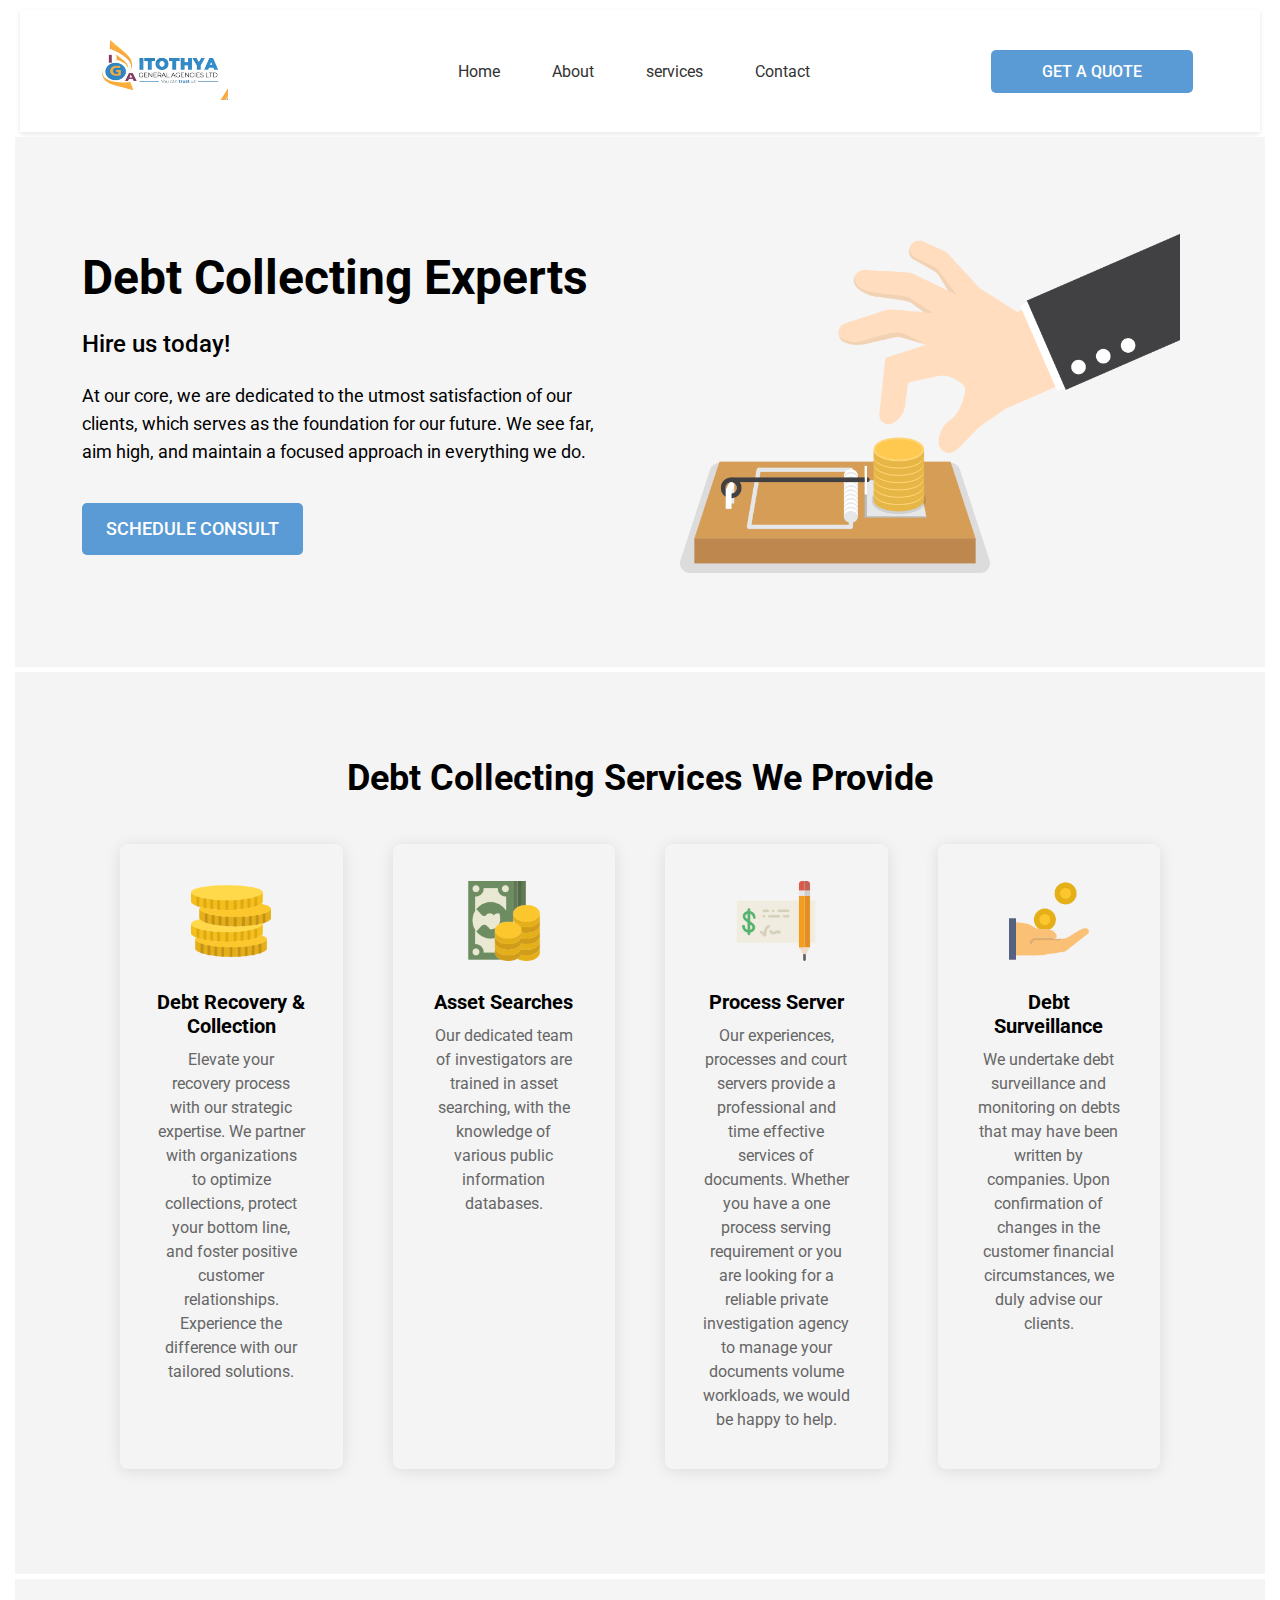
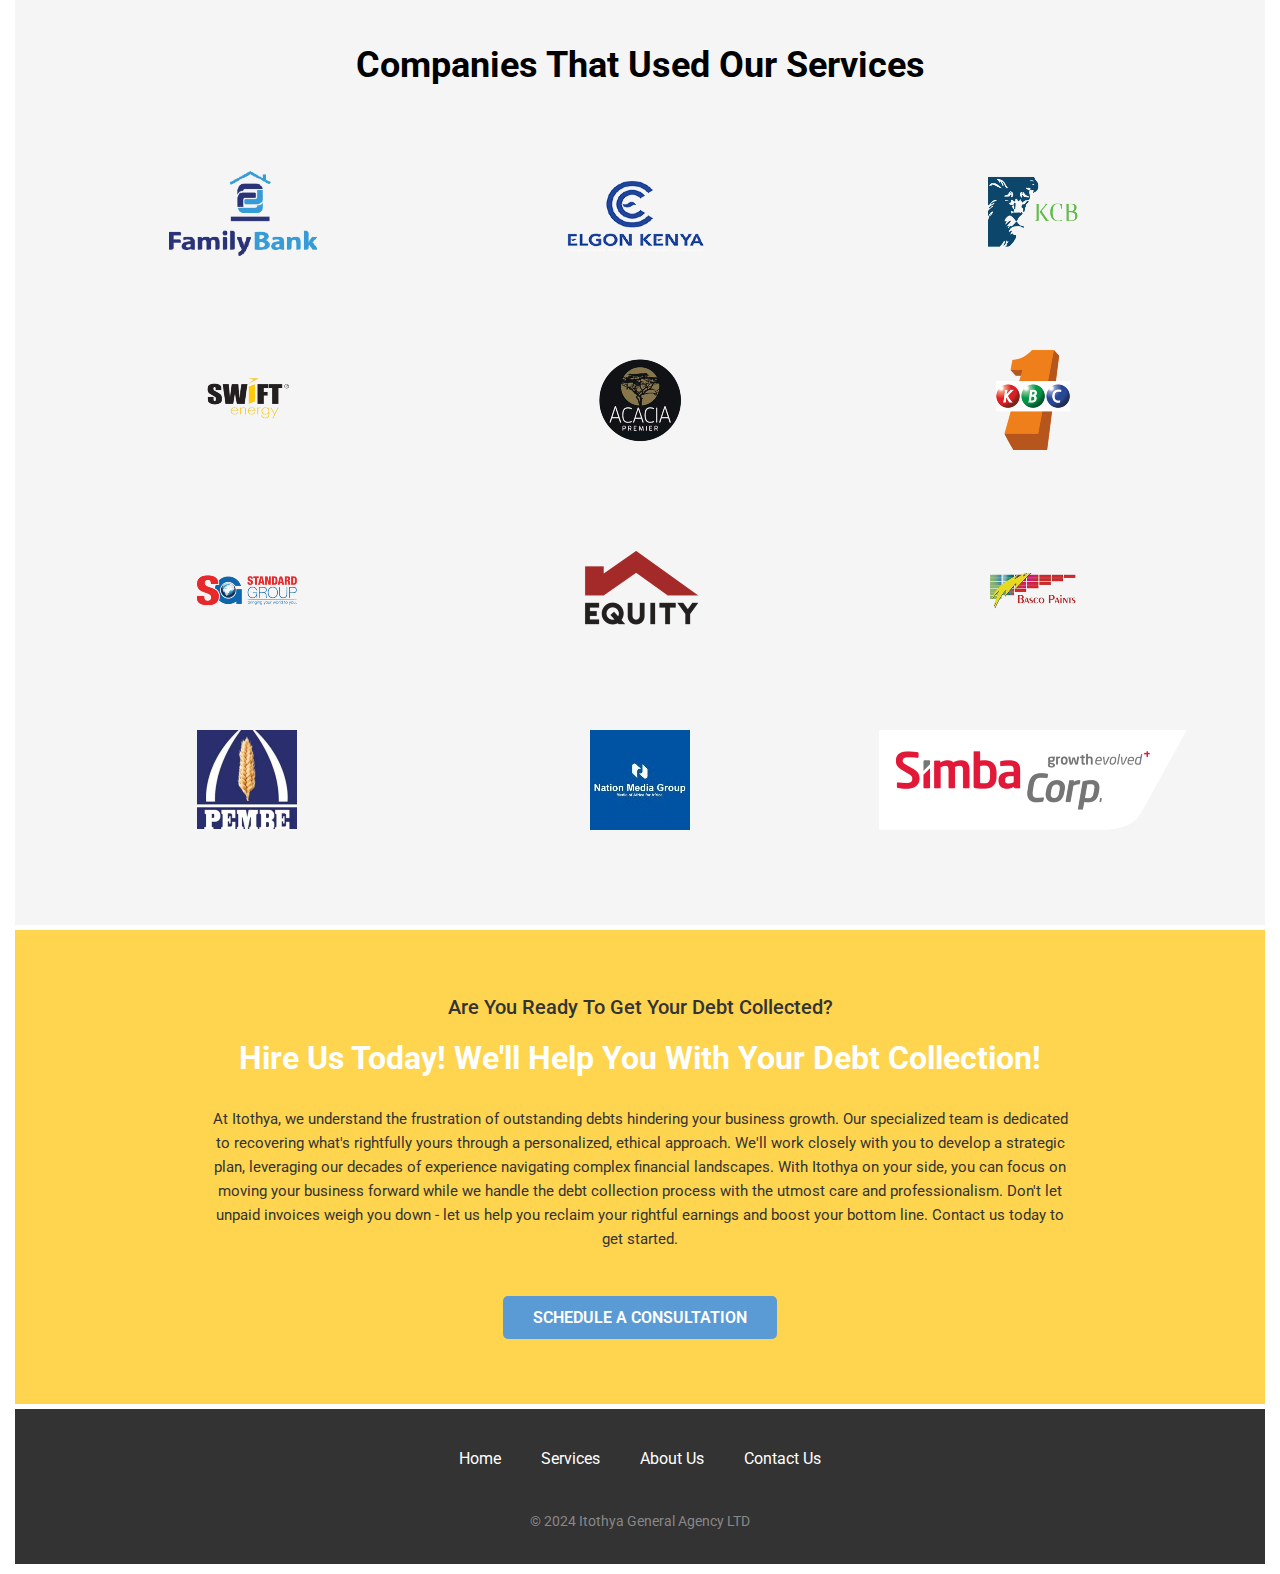
==== index.html @ 62793f1a "initial commit" ====
<!DOCTYPE html>
<html>
    <head>
        <meta charset="utf-8">
        <meta http-equiv="X-UA-Compatible" content="IE=edge">
        <title></title>
        <meta name="description" content="">
        <meta name="viewport" content="width=device-width, initial-scale=1">
        <link rel="stylesheet" href="./css/style.css">
        <link rel="preconnect" href="https://fonts.googleapis.com">
        <link rel="preconnect" href="https://fonts.gstatic.com" crossorigin>
        <link href="https://fonts.googleapis.com/css2?family=Roboto:ital,wght@0,100;0,300;0,400;0,500;0,700;0,900;1,100;1,300;1,400;1,500;1,700;1,900&display=swap" rel="stylesheet">
    </head>
    <body>
        <!-- Header section -->
         
         <header>
            <nav class="navbar">
                <div class="logo">
                    <a href="index.html">
                        <img src="./images/Itothyalogologo_2.png" alt="logo">
                    </a>
                </div>
                <ul class="nav-links">
                    <li><a href="/index.html">Home</a></li>
                    <li><a href="/about.html">About</a></li>
                    <li><a href="/services.html">services</a></li>
                    <li><a href="/contact.html">Contact</a></li>
                </ul>
                <div class="cta-button">
                    <a href="/contact.html" class="get-quote">Get A Quote</a>
                </div>
            </nav>
         </header>

        <!-- Hero section -->
        <section class="hero">
            <div class="hero-content">
                <div class="hero-text">
                    <h2>Debt Collecting Experts</h2>
                    <h5>Hire us today!</h5>
                    <p>At our core, we are dedicated to the utmost satisfaction of our clients, which serves as the foundation for our future. We see far, aim high, and maintain a focused approach in everything we do.</p>
                    <button class="hero-btn">SCHEDULE CONSULT</button>
                </div>
                <div class="hero-image">
                    <img src="./images/debt-collection-bg.png" alt="Debt Collection">
                </div>
            </div>
        </section>

        <!-- services section -->
        <section class="debt-collecting-services">
            <h2>Debt Collecting Services We Provide</h2>
            <div class="service-grid">
              <div class="service-item">
                <img src="./images/001-coins.png" alt="Coins">
                <h3>Debt Recovery & Collection</h3>
                <p>Elevate your recovery process with our strategic expertise. We partner with organizations to optimize collections, protect your bottom line, and foster positive customer relationships. Experience the difference with our tailored solutions.</p>
              </div>
              <div class="service-item">
                <img src="./images/002-change.png" alt="Money">
                <h3>Asset Searches</h3>
                <p>Our dedicated team of investigators are trained in asset searching, with the knowledge of various public information databases.</p>
              </div>
              <div class="service-item">
                <img src="./images/003-check.png" alt="Check">
                <h3>Process Server</h3>
                <p>Our experiences, processes and court servers provide a professional and time effective services of documents. Whether you have a one process serving requirement or you are looking for a reliable private investigation agency to manage your documents volume workloads, we would be happy to help.</p>
              </div>
              <div class="service-item">
                <img src="./images/004-get-money.png" alt="Hand">
                <h3>Debt Surveillance</h3>
                <p>We undertake debt surveillance and monitoring on debts that may have been written by companies. Upon confirmation of changes in the customer financial circumstances, we duly advise our clients.</p>
              </div>
            </div>
          </section>

        <!-- clientelle section -->
        <section class="companies-section">
            <div class="container">
                <h2>Companies That Used Our Services</h2>
                <div class="company-logos">
                    <!-- Row 1 -->
                    <div class="logo-item">
                        <img src="./images/Samily Bank logo.png" alt="Chanel">
                    </div>
                    <div class="logo-item">
                        <img src="./images/Elgon-web-Logo.png" alt="Disney">
                    </div>
                    <div class="logo-item">
                        <img src="./images/ke-kcb-logo-min.png" alt="Gillette">
                    </div>
                    <div class="logo-item">
                        <img src="./images/solarEnergy.png" alt="Ray-Ban">
                    </div>
                    <div class="logo-item">
                        <img src="./images/Acacia-Premier-removebg-preview.png" alt="Chanel">
                    </div>
                    <div class="logo-item">
                        <img src="./images/KBC_Channel_1-logo-EDCE34B46F-seeklogo.com.png" alt="Gillette">
                    </div>
                    <!-- Row 2 -->
                    <div class="logo-item">
                        <img src="./images/Standard Media Group.png" alt="Nike">
                    </div>
                    <div class="logo-item">
                        <img src="./images/Equity_Group_Logo.png" alt="Adidas">
                    </div>
                    <div class="logo-item">
                        <img src="./images/BascoPaintsLogo-removebg-preview.png" alt="Apple">
                    </div>
                    <div class="logo-item">
                        <img src="./images/Pembe_Logo.png" alt="Samsung">
                    </div>
                    <div class="logo-item">
                        <img src="./images/Nation_Media_Group.jpg" alt="Microsoft">
                    </div>
                    <div class="logo-item">
                        <img src="./images/SimbaCorpLogo.png" alt="Google">
                    </div>
                </div>
            </div>
        </section>
        <!-- Are you ready section -->
        <section class="cta-section">
            <div class="container">
                <h3 class="cta-subtitle">Are You Ready To Get Your Debt Collected?</h3>
                <h2 class="cta-title">Hire Us Today! We'll Help You With Your Debt Collection!</h2>
                <p class="cta-description">
                    At Itothya, we understand the frustration of outstanding debts hindering your business growth. Our specialized team is dedicated to recovering what's rightfully yours through a personalized, ethical approach. We'll work closely with you to develop a strategic plan, leveraging our decades of experience navigating complex financial landscapes. With Itothya on your side, you can focus on moving your business forward while we handle the debt collection process with the utmost care and professionalism. Don't let unpaid invoices weigh you down - let us help you reclaim your rightful earnings and boost your bottom line. Contact us today to get started.
                </p>
                <a href="/contact.html" class="cta-button">SCHEDULE A CONSULTATION</a>
            </div>
        </section>

        <!-- footer section -->
        <footer class="main-footer">
            <div class="container">
                <div class="footer-content">
                    <div class="footer-navigation">
                        <nav class="footer-nav">
                            <ul>
                                <li><a href="/">Home</a></li>
                                <li><a href="/services.html">Services</a></li>
                                <li><a href="/about.html">About Us</a></li>
                                <li><a href="/contact.html">Contact Us</a></li>
                            </ul>
                        </nav>
                    </div>
                    <div class="footer-copyright">
                        <p>&copy; 2024 Itothya General Agency LTD</p>
                    </div>
                </div>
            </div>
        </footer>
        
        <!-- <script src="index.js"></script> -->
    </body>
</html>
---- css/style.css ----
* {
    margin: 5px;
    /* padding: 2.5px; */
    box-sizing: border-box;
    font-family: "Roboto", sans-serif;
}

h2 {
    font-size: 3rem;
}

.roboto-thin {
    font-family: "Roboto", sans-serif;
    font-weight: 100;
    font-style: normal;
  }
  
  .roboto-light {
    font-family: "Roboto", sans-serif;
    font-weight: 300;
    font-style: normal;
  }
  
  .roboto-regular {
    font-family: "Roboto", sans-serif;
    font-weight: 400;
    font-style: normal;
  }
  
  .roboto-medium {
    font-family: "Roboto", sans-serif;
    font-weight: 500;
    font-style: normal;
  }
  
  .roboto-bold {
    font-family: "Roboto", sans-serif;
    font-weight: 700;
    font-style: normal;
  }
  
  .roboto-black {
    font-family: "Roboto", sans-serif;
    font-weight: 900;
    font-style: normal;
  }
  
  .roboto-thin-italic {
    font-family: "Roboto", sans-serif;
    font-weight: 100;
    font-style: italic;
  }
  
  .roboto-light-italic {
    font-family: "Roboto", sans-serif;
    font-weight: 300;
    font-style: italic;
  }
  
  .roboto-regular-italic {
    font-family: "Roboto", sans-serif;
    font-weight: 400;
    font-style: italic;
  }
  
  .roboto-medium-italic {
    font-family: "Roboto", sans-serif;
    font-weight: 500;
    font-style: italic;
  }
  
  .roboto-bold-italic {
    font-family: "Roboto", sans-serif;
    font-weight: 700;
    font-style: italic;
  }
  
  .roboto-black-italic {
    font-family: "Roboto", sans-serif;
    font-weight: 900;
    font-style: italic;
  }
  

.navbar {
    display: flex;
    justify-content: space-between;
    align-items: center;
    padding: 1rem 5%;
    background-color: #ffffff;
    box-shadow: 0 2px 5px rgba(0,0,0,0.1);
}

.logo a {
    font-size: 1.5rem;
    font-weight: bold;
    color: #333;
    text-decoration: none;
}

.nav-links {
    display: flex;
    list-style: none;
    gap: 2rem;
    align-items: center;
}

.nav-links li a {
    text-decoration: none;
    color: #333;
    font-size: 1rem;
    transition: color 0.3s ease;
}

.nav-links li a:hover {
    color: #007bff;
}

.get-quote {
    color: white;
    padding: 0.5rem 1rem;
    border-radius: 5px;
    text-decoration: none;
    font-weight: 500;
    transition: background-color 0.3s ease;
}

.hero {
    background-color: #f5f5f5;
    padding: 5rem 0;
}

.hero-content {
    display: flex;
    align-items: center;
    justify-content: space-between;
    max-width: 1200px;
    margin: 0 auto;
    padding: 0 2rem;
}

.hero-text {
    flex: 1;
    margin-right: 4rem;
}

.hero-text h2 {
    font-size: 3rem;
    font-weight: 700;
    margin-bottom: 1.5rem;
}

.hero-text h5 {
    font-size: 1.5rem;
    font-weight: 500;
    margin-bottom: 1.5rem;
}

.hero-text p {
    font-size: 1.1rem;
    line-height: 1.6;
    margin-bottom: 2rem;
}

.hero-btn {
    background-color: #5B9BD5;
    color: #fff;
    border: none;
    border-radius: 5px;
    padding: 1rem 1.5rem;
    font-size: 1.1rem;
    font-weight: 500;
    cursor: pointer;
    transition: background-color 0.3s ease;
}

.hero-btn:hover {
    background-color: #4A8CC5;
}

.hero-image {
    flex: 1;
}

.hero-image img {
    width: 100%;
    max-width: 500px;
    height: auto;
}

.home-hero-p {
    color: #FFD54E;
}

.debt-collecting-services {
    text-align: center;
    background-color: #f4f4f4;
    /* padding: 50px 0; */
    padding: 5rem 0;
  }
  
  .debt-collecting-services h2 {
    text-align: center;
    font-size: 36px;
    margin-bottom: 40px;
  }
  
  .service-grid {
    margin: 20px 100px;
    display: grid;
    grid-template-columns: repeat(4, 1fr);
    grid-gap: 40px;
  }
  
  .service-item {
    text-align: center;
    background: var(--white);
    padding: 2rem;
    border-radius: 8px;
    box-shadow: 0 2px 15px rgba(0, 0, 0, 0.1);
    transition: transform 0.3s ease;
  }

  .service-item:hover {
    transform: translateY(-5px);
}
  
  .service-item img {
    max-width: 80px;
    margin-bottom: 20px;
  }
  
  .service-item h3 {
    font-size: 20px;
    margin-bottom: 10px;
  }
  
  .service-item p {
    font-size: 16px;
    color: #666;
    line-height: 1.5;
  }

  .companies-section {
    background-color: #f5f5f5;
    padding: 60px 0;
}

.container {
    max-width: 1200px;
    margin: 0 auto;
    padding: 0 20px;
}

.companies-section h2 {
    color: black;
    text-align: center;
    font-size: 36px;
    margin-bottom: 50px;
}

.company-logos {
    display: grid;
    grid-template-columns: repeat(6, 1fr);
    gap: 30px;
    align-items: center;
}

.logo-item {
    display: flex;
    justify-content: center;
    align-items: center;
    padding: 20px;
}

.logo-item img {
    max-width: 100%;
    height: auto;
    /* opacity: 0.6; */
    transition: opacity 0.3s ease;
    /* filter: grayscale(100%); */
}

.logo-item img:hover {
    opacity: 1;
}

.cta-section {
    background-color: #FFD54F;  /* Warm yellow background */
    padding: 80px 0;
    text-align: center;
}

.container {
    max-width: 1200px;
    margin: 0 auto;
    padding: 0 20px;
}

.cta-subtitle {
    color: #333;
    font-size: 24px;
    margin-bottom: 20px;
    font-weight: 500;
}

.cta-title {
    color: #fff;
    font-size: 42px;
    line-height: 1.2;
    margin-bottom: 30px;
    font-weight: 700;
}

.cta-description {
    color: #333;
    font-size: 18px;
    line-height: 1.6;
    max-width: 900px;
    margin: 0 auto 40px;
}

.cta-button {
    display: inline-block;
    background-color: #5B9BD5;  /* Blue button */
    color: #fff;
    padding: 15px 40px;
    border-radius: 5px;
    text-decoration: none;
    font-size: 18px;
    font-weight: 600;
    text-transform: uppercase;
    transition: background-color 0.3s ease;
}

.cta-button:hover {
    background-color: #4A8CC5;
    transform: translateY(-2px);
}

.main-footer {
    background-color: #333;
    padding: 20px 0;
    color: #fff;
}

.container {
    max-width: 1200px;
    margin: 0 auto;
    padding: 0 20px;
}

.footer-content {
    display: flex;
    justify-content: space-between;
    align-items: center;
}

.footer-nav ul {
    list-style: none;
    padding: 0;
    margin: 0;
    display: flex;
    gap: 30px;
}

.footer-nav a {
    color: #fff;
    text-decoration: none;
    font-size: 16px;
    transition: color 0.3s ease;
}

.footer-nav a:hover {
    color: #5B9BD5;
}

.footer-copyright {
    font-size: 14px;
    color: #888;
}


/* Responsive Design */
@media (max-width: 768px) {
    .cta-button {
        display: none;
      }
    .navbar {
        flex-direction: column;
        padding: 1rem;
    }
    
    .nav-links {
        margin: 1rem 0;
        flex-direction: column;
        text-align: center;
        gap: 1rem;
        width: 100%;
    }
    
    
    .cta-button {
        margin-top: 1rem;
    }

    .hero-content {
        flex-direction: column;
        text-align: center;
    }

    .hero-text {
        margin-right: 0;
        margin-bottom: 2rem;
    }

    .hero-text h2 {
        font-size: 2.5rem;
    }

    .hero-text h5 {
        font-size: 1.3rem;
    }

    .hero-text p {
        font-size: 1rem;
    }

    .hero-btn {
        padding: 0.8rem 1.5rem;
        font-size: 1rem;
        background-color: #5B9BD5;
    }

    .hero-image img {
        max-width: 400px;
    }

    .service-grid {
        grid-template-columns: repeat(2, 1fr);
      }
    }

    .company-logos {
        grid-template-columns: repeat(3, 1fr);
    }

    .cta-section {
        padding: 60px 0;
    }

    .cta-subtitle {
        font-size: 20px;
    }

    .cta-title {
        font-size: 32px;
        padding: 0 15px;
    }

    .cta-description {
        font-size: 15px;
        padding: 0 15px;
    }

    .cta-button {
        padding: 12px 30px;
        font-size: 16px;
    }

    .footer-content {
        flex-direction: column;
        text-align: center;
        gap: 20px;
    }

    .footer-nav ul {
        flex-wrap: wrap;
        justify-content: center;
        gap: 15px 20px;
    }
    
    @media (max-width: 767px) {
      .service-grid {
        grid-template-columns: 1fr;
      }
}


@media (max-width: 1200px) {
    .company-logos {
        grid-template-columns: repeat(4, 1fr);
    }

    .cta-title {
        font-size: 36px;
    }
    
    .cta-description {
        font-size: 16px;
        padding: 0 20px;
    }

    .footer-nav ul {
        gap: 20px;
    }
}

@media (max-width: 576px) {
    .company-logos {
        grid-template-columns: repeat(2, 1fr);
    }
    
    .companies-section h2 {
        font-size: 28px;
    }

    .cta-section {
        padding: 50px 0;
    }

    .cta-subtitle {
        font-size: 18px;
    }

    .cta-title {
        font-size: 28px;
    }

    .cta-description {
        font-size: 14px;
    }

    .cta-button {
        padding: 12px 25px;
        font-size: 15px;
        width: 90%;
        max-width: 300px;
    }

    .footer-nav ul {
        flex-direction: column;
        align-items: center;
        gap: 10px;
    }

    .footer-nav a {
        font-size: 14px;
    }

    .footer-copyright {
        font-size: 12px;
    }
}

@media (max-width: 375px) {
    .company-logos {
        grid-template-columns: repeat(1, 1fr);
    }

    .cta-section {
        padding: 40px 0;
    }

    .cta-subtitle {
        font-size: 16px;
    }

    .cta-title {
        font-size: 24px;
    }

    .cta-description {
        font-size: 13px;
    }

    .cta-button {
        padding: 10px 20px;
        font-size: 14px;
        width: 90%;
        max-width: 280px;
    }

    .main-footer {
        padding: 15px 0;
    }

    .footer-content {
        gap: 15px;
    }
}
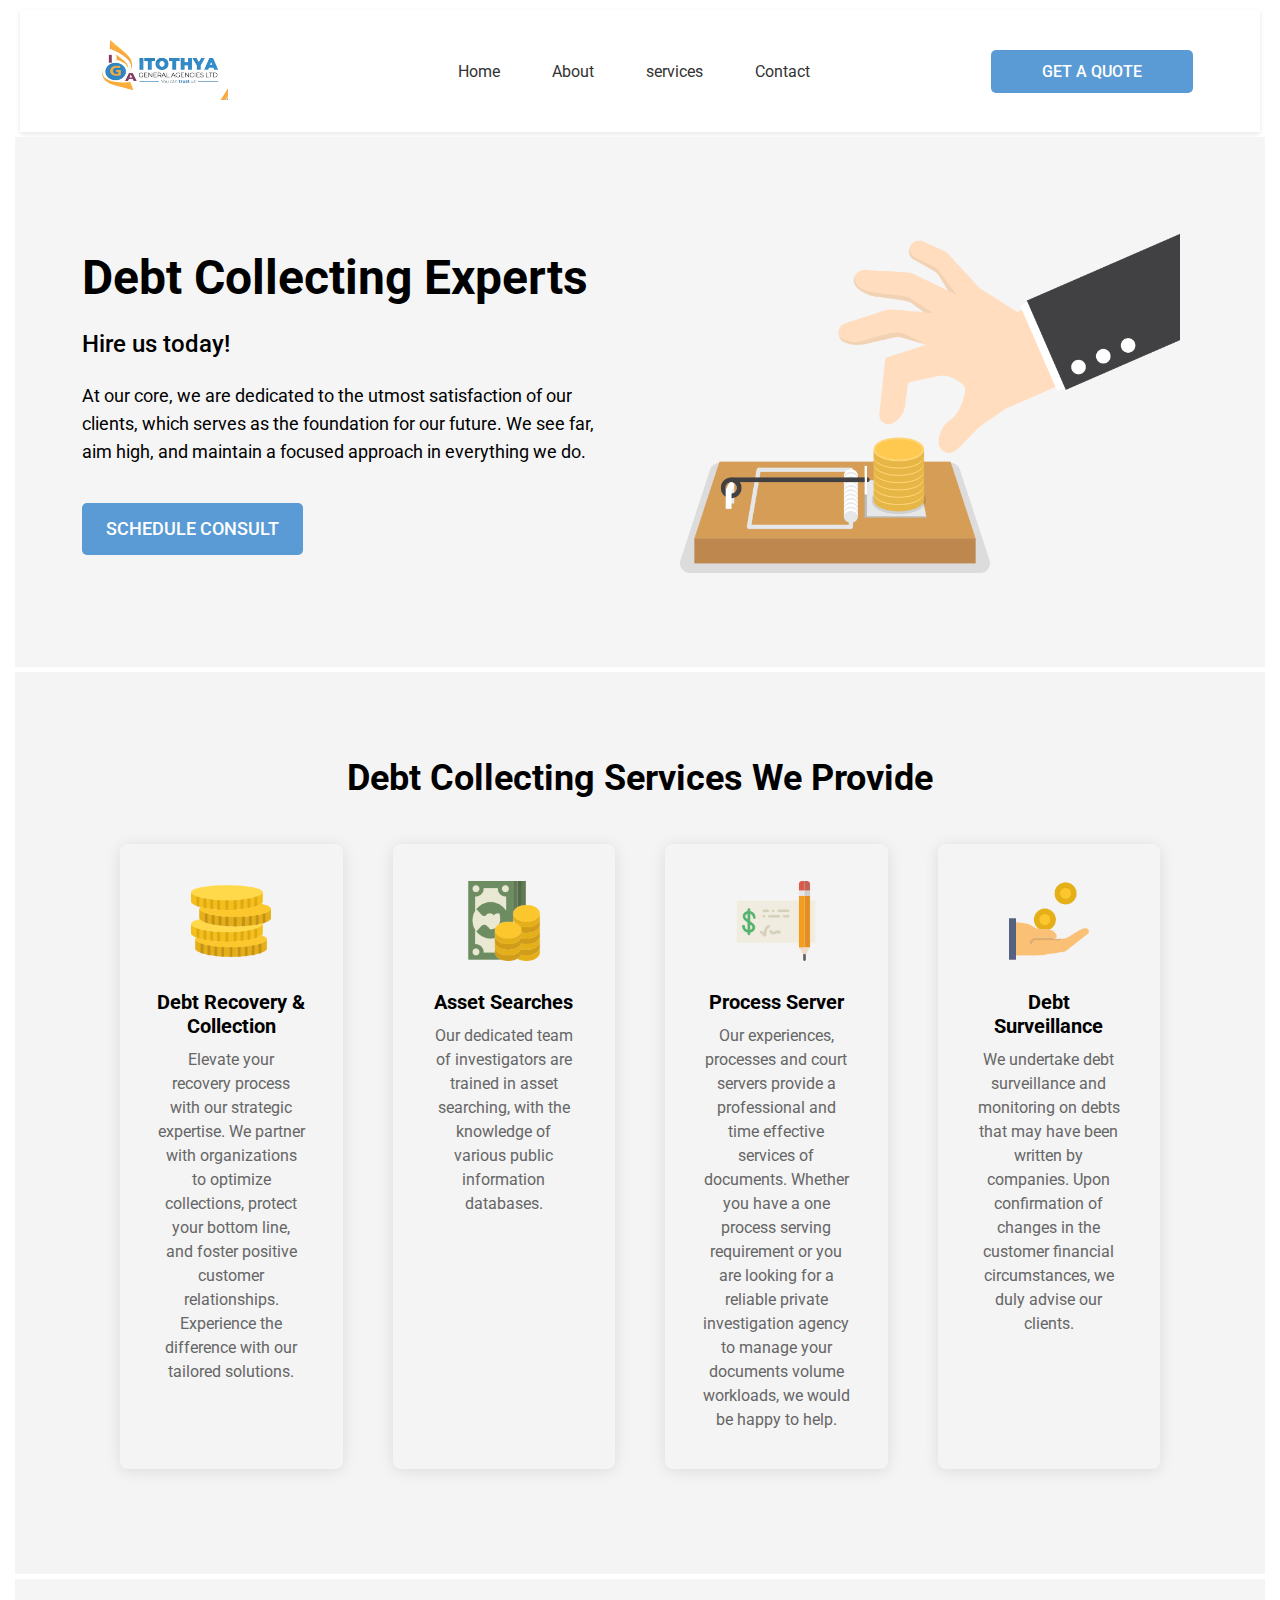
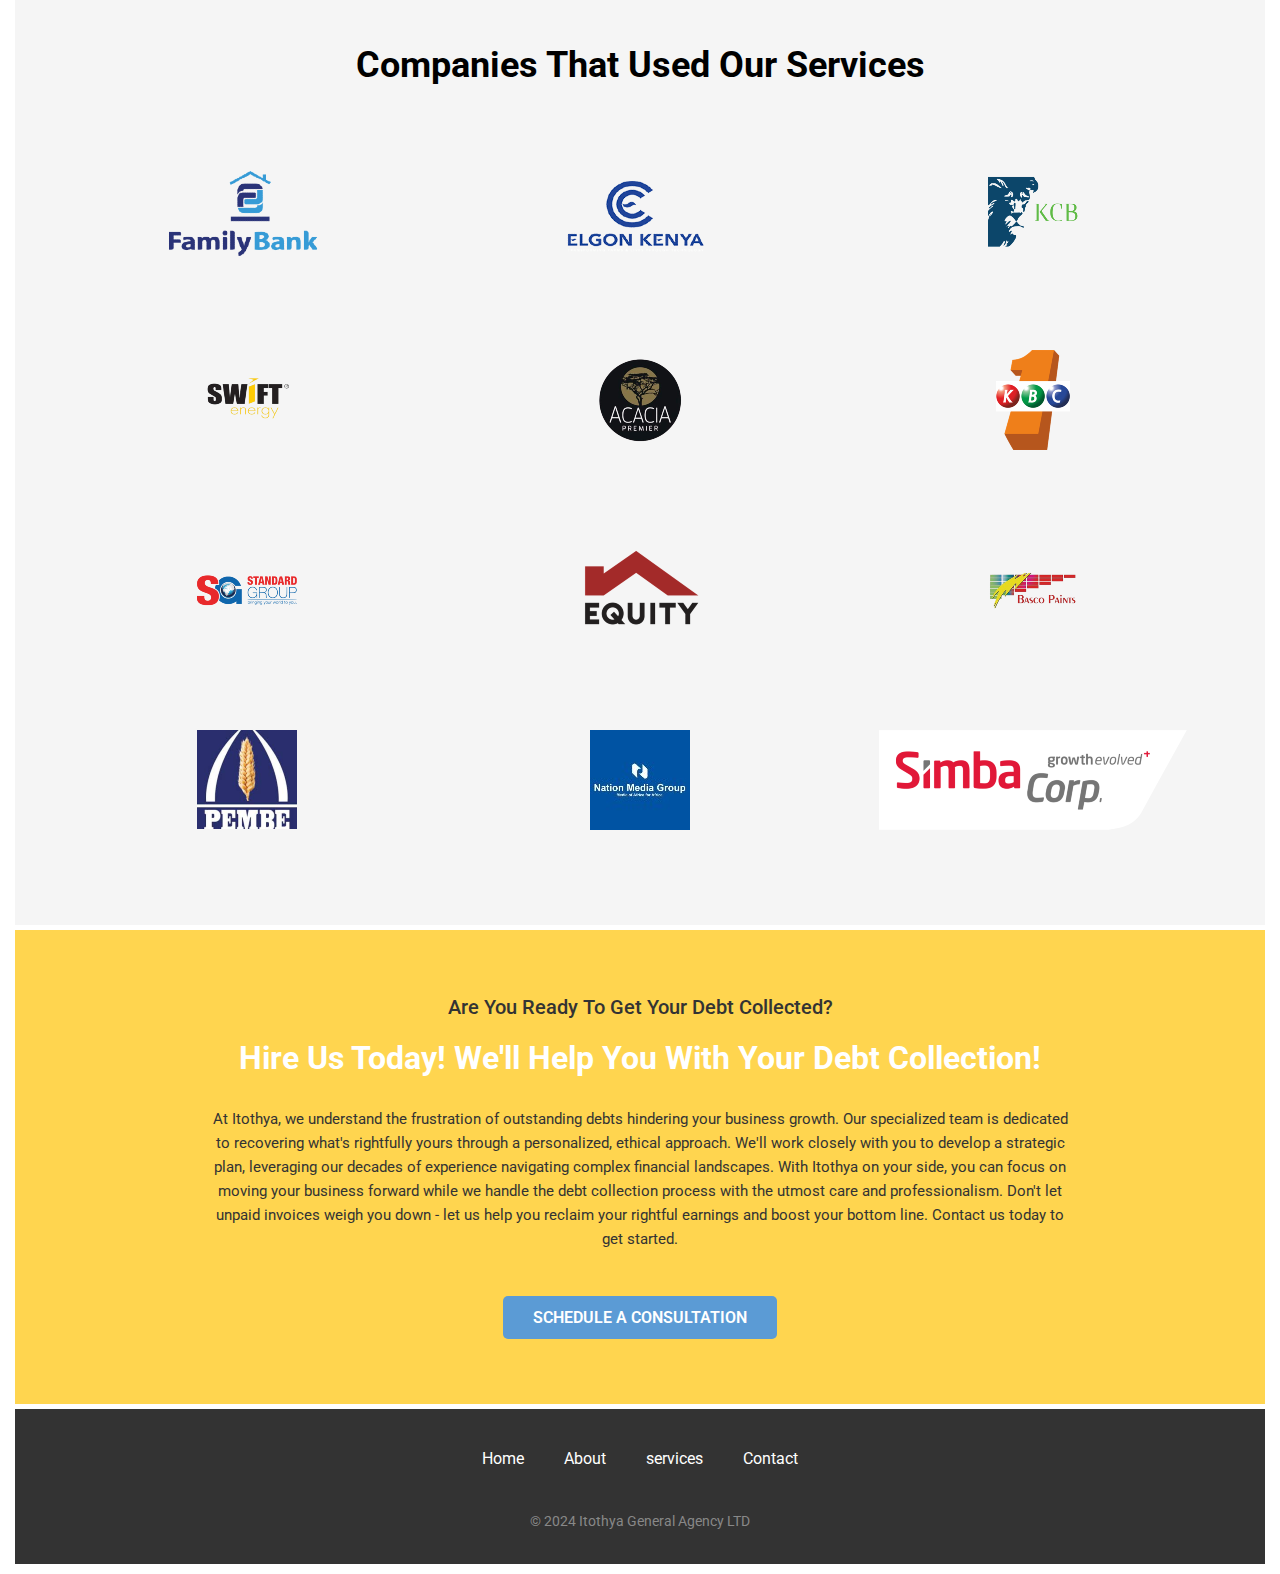
==== commit ddd2689d: "resolved page linking issues" ====
--- a/index.html
+++ b/index.html
@@ -6,6 +6,7 @@
         <title></title>
         <meta name="description" content="">
         <meta name="viewport" content="width=device-width, initial-scale=1">
+        <link rel="icon" href="/images/Itothyalogologo_2.png" type="image/x-icon">
         <link rel="stylesheet" href="./css/style.css">
         <link rel="preconnect" href="https://fonts.googleapis.com">
         <link rel="preconnect" href="https://fonts.gstatic.com" crossorigin>
@@ -22,10 +23,10 @@
                     </a>
                 </div>
                 <ul class="nav-links">
-                    <li><a href="/index.html">Home</a></li>
-                    <li><a href="/about.html">About</a></li>
-                    <li><a href="/services.html">services</a></li>
-                    <li><a href="/contact.html">Contact</a></li>
+                    <li><a href="index.html">Home</a></li>
+                    <li><a href="about.html">About</a></li>
+                    <li><a href="services.html">services</a></li>
+                    <li><a href="contact.html">Contact</a></li>
                 </ul>
                 <div class="cta-button">
                     <a href="/contact.html" class="get-quote">Get A Quote</a>
@@ -140,10 +141,10 @@
                     <div class="footer-navigation">
                         <nav class="footer-nav">
                             <ul>
-                                <li><a href="/">Home</a></li>
-                                <li><a href="/services.html">Services</a></li>
-                                <li><a href="/about.html">About Us</a></li>
-                                <li><a href="/contact.html">Contact Us</a></li>
+                                <li><a href="index.html">Home</a></li>
+                                <li><a href="about.html">About</a></li>
+                                <li><a href="services.html">services</a></li>
+                                <li><a href="contact.html">Contact</a></li>
                             </ul>
                         </nav>
                     </div>
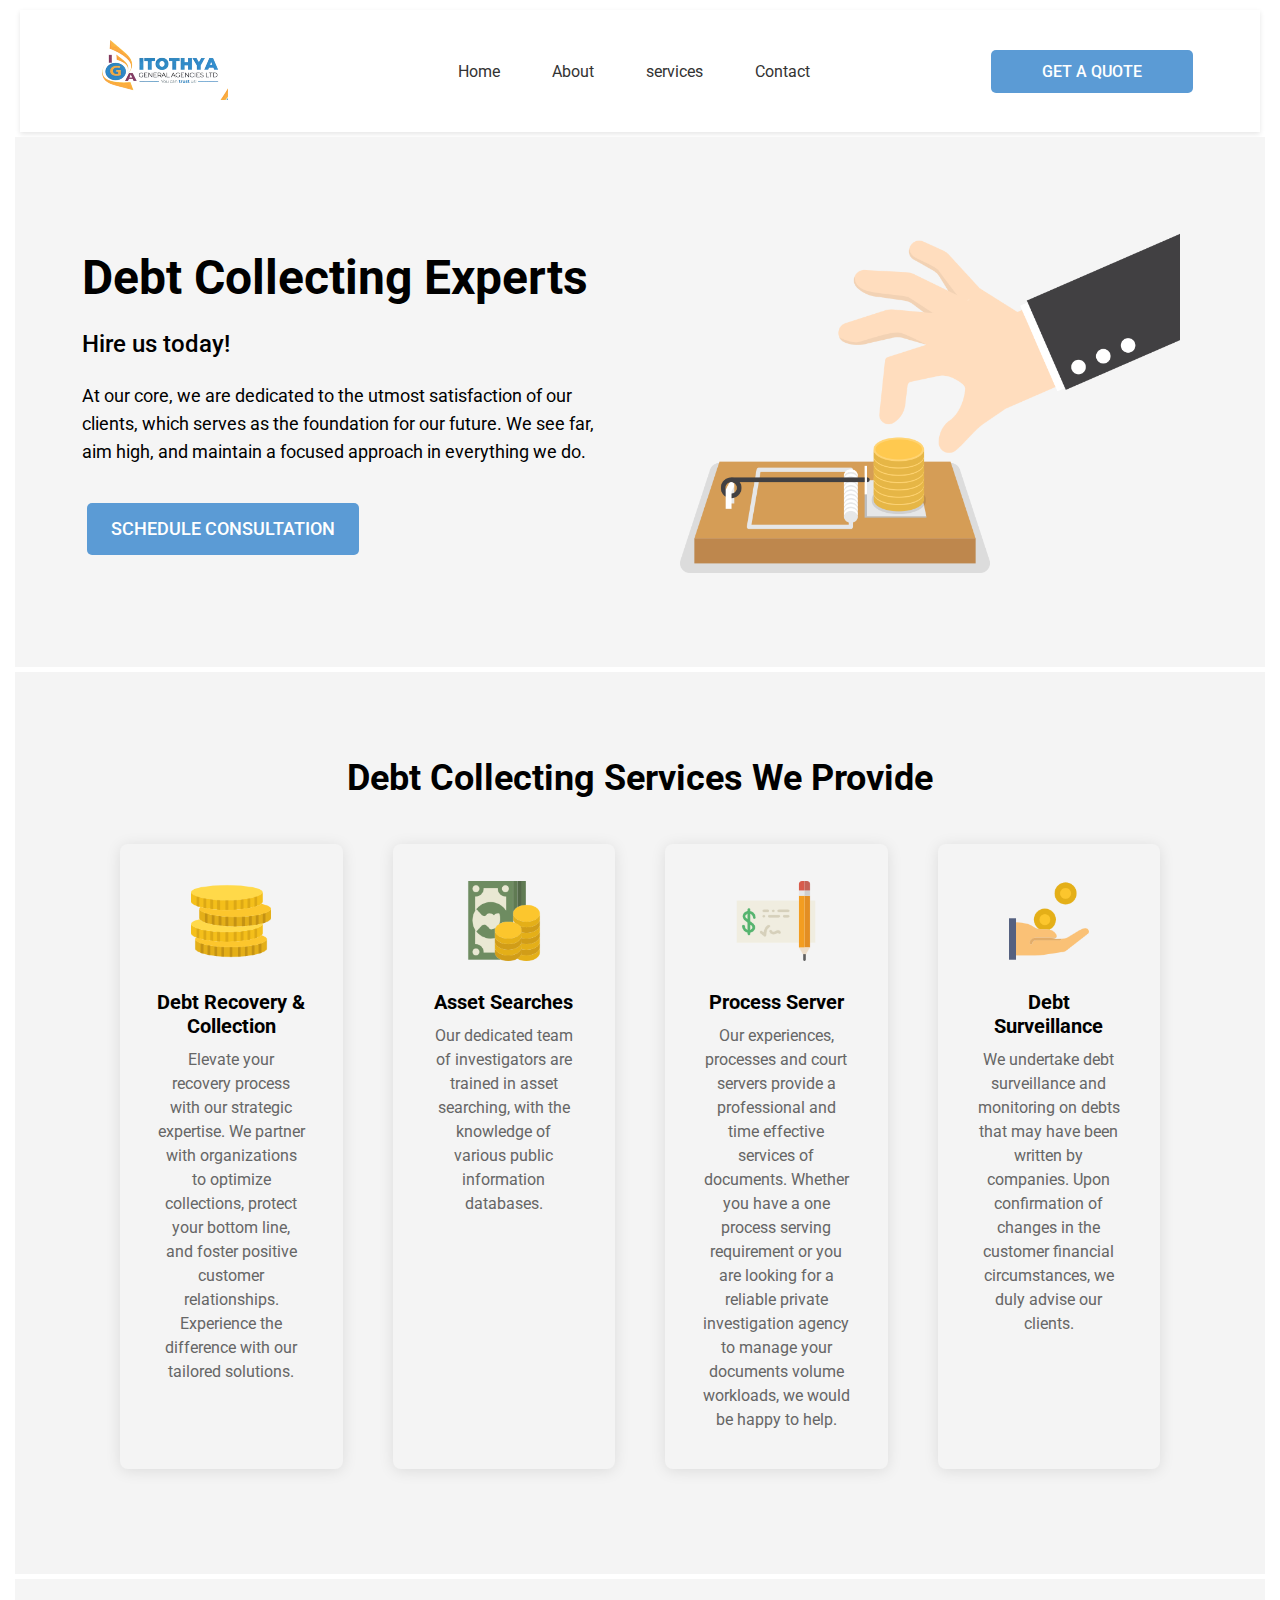
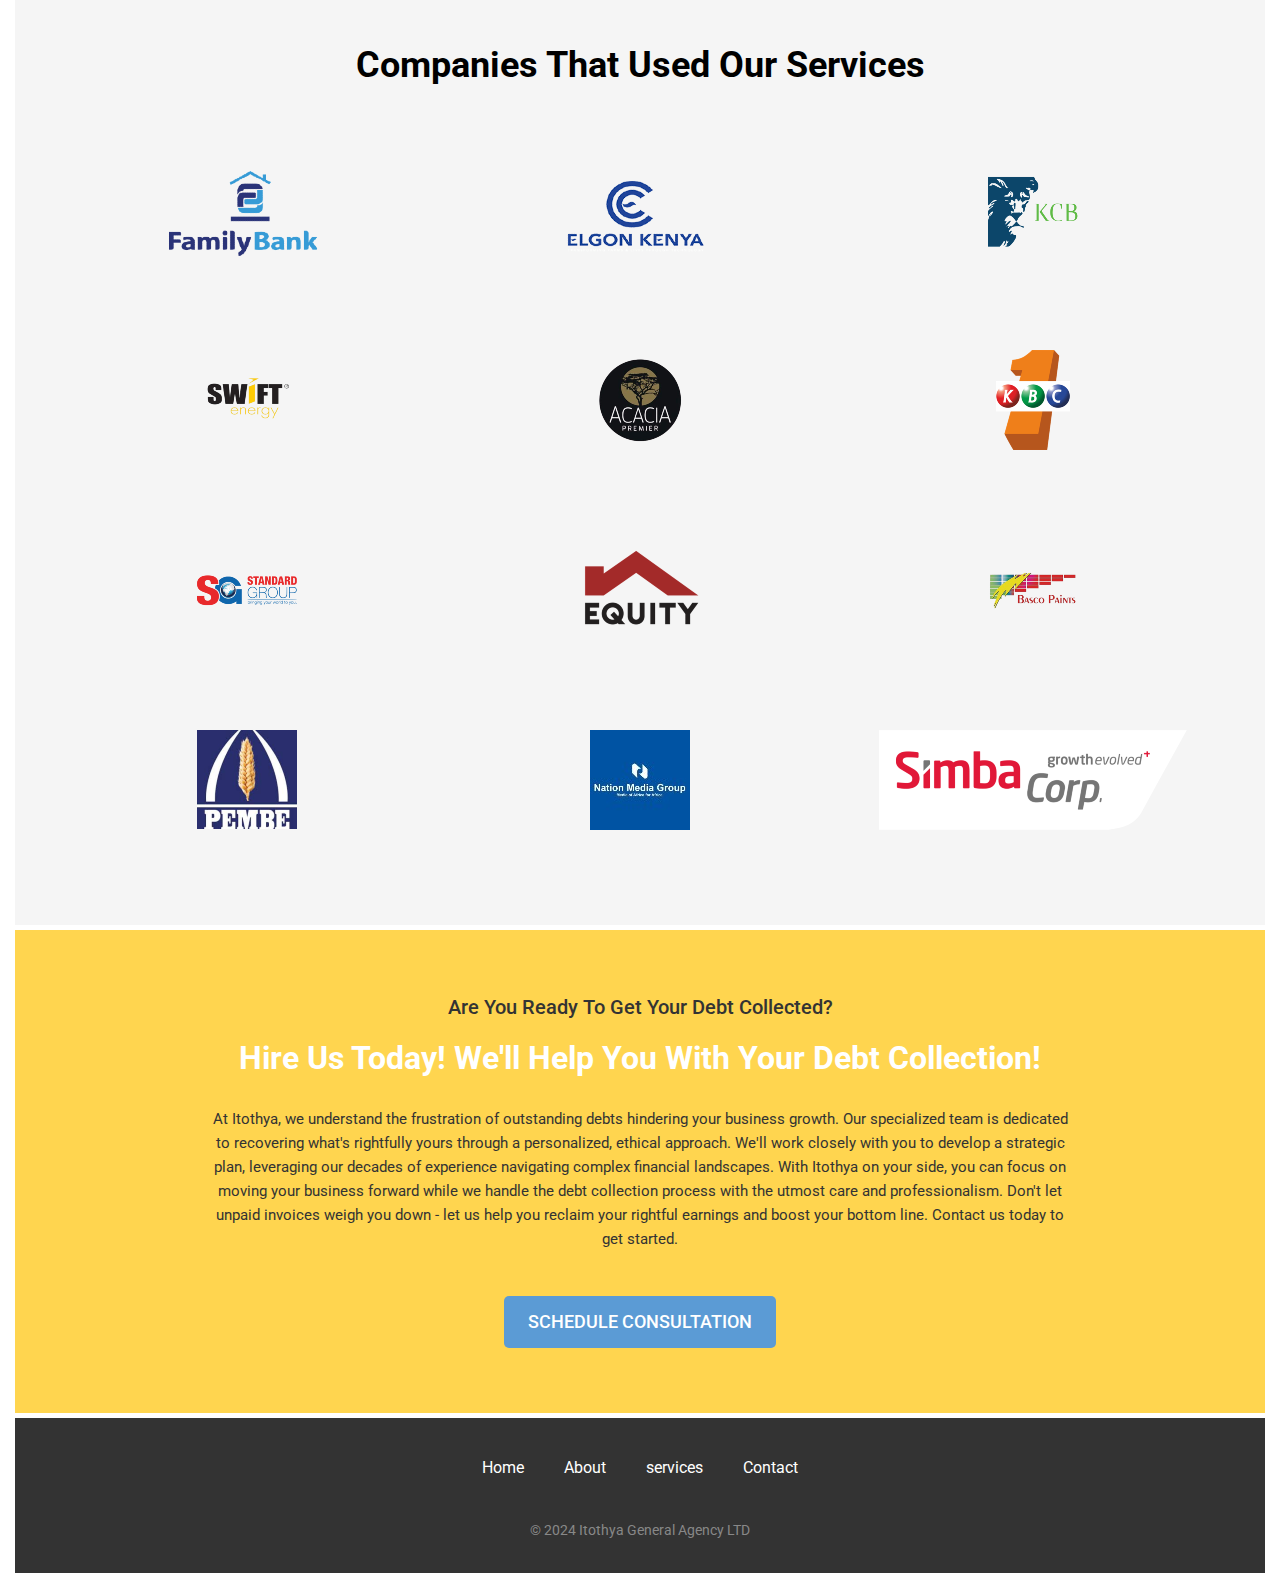
==== commit 2c2fdb07: "Fixed schedule button for phone" ====
--- a/index.html
+++ b/index.html
@@ -41,7 +41,9 @@
                     <h2>Debt Collecting Experts</h2>
                     <h5>Hire us today!</h5>
                     <p>At our core, we are dedicated to the utmost satisfaction of our clients, which serves as the foundation for our future. We see far, aim high, and maintain a focused approach in everything we do.</p>
-                    <button class="hero-btn">SCHEDULE CONSULT</button>
+                    <a href="contact.html">
+                        <button class="hero-btn">SCHEDULE CONSULTATION</button>
+                    </a>
                 </div>
                 <div class="hero-image">
                     <img src="./images/debt-collection-bg.png" alt="Debt Collection">
@@ -130,7 +132,10 @@
                 <p class="cta-description">
                     At Itothya, we understand the frustration of outstanding debts hindering your business growth. Our specialized team is dedicated to recovering what's rightfully yours through a personalized, ethical approach. We'll work closely with you to develop a strategic plan, leveraging our decades of experience navigating complex financial landscapes. With Itothya on your side, you can focus on moving your business forward while we handle the debt collection process with the utmost care and professionalism. Don't let unpaid invoices weigh you down - let us help you reclaim your rightful earnings and boost your bottom line. Contact us today to get started.
                 </p>
-                <a href="/contact.html" class="cta-button">SCHEDULE A CONSULTATION</a>
+                <a href="contact.html">
+                    <button class="hero-btn">SCHEDULE CONSULTATION</button>
+                </a>
+                <!-- <a href="/contact.html" class="cta-button">SCHEDULE A CONSULTATION</a> -->
             </div>
         </section>
 
--- a/css/style.css
+++ b/css/style.css
@@ -383,6 +383,10 @@
 
 /* Responsive Design */
 @media (max-width: 768px) {
+    .service-grid {
+        margin: 5px;
+        padding: 2.5px;
+    }
     .cta-button {
         display: none;
       }
@@ -488,6 +492,10 @@
 
 
 @media (max-width: 1200px) {
+    .service-grid {
+        margin: 5px;
+        padding: 0px;
+    }
     .company-logos {
         grid-template-columns: repeat(4, 1fr);
     }
@@ -507,6 +515,11 @@
 }
 
 @media (max-width: 576px) {
+    .service-grid {
+        margin: 5px;
+        padding: 0px;
+    }
+
     .company-logos {
         grid-template-columns: repeat(2, 1fr);
     }
@@ -553,7 +566,11 @@
     }
 }
 
-@media (max-width: 375px) {
+@media (max-width: 300px) {
+    .service-grid {
+        margin: 5px;
+        padding: 2.5px;
+    }
     .company-logos {
         grid-template-columns: repeat(1, 1fr);
     }
